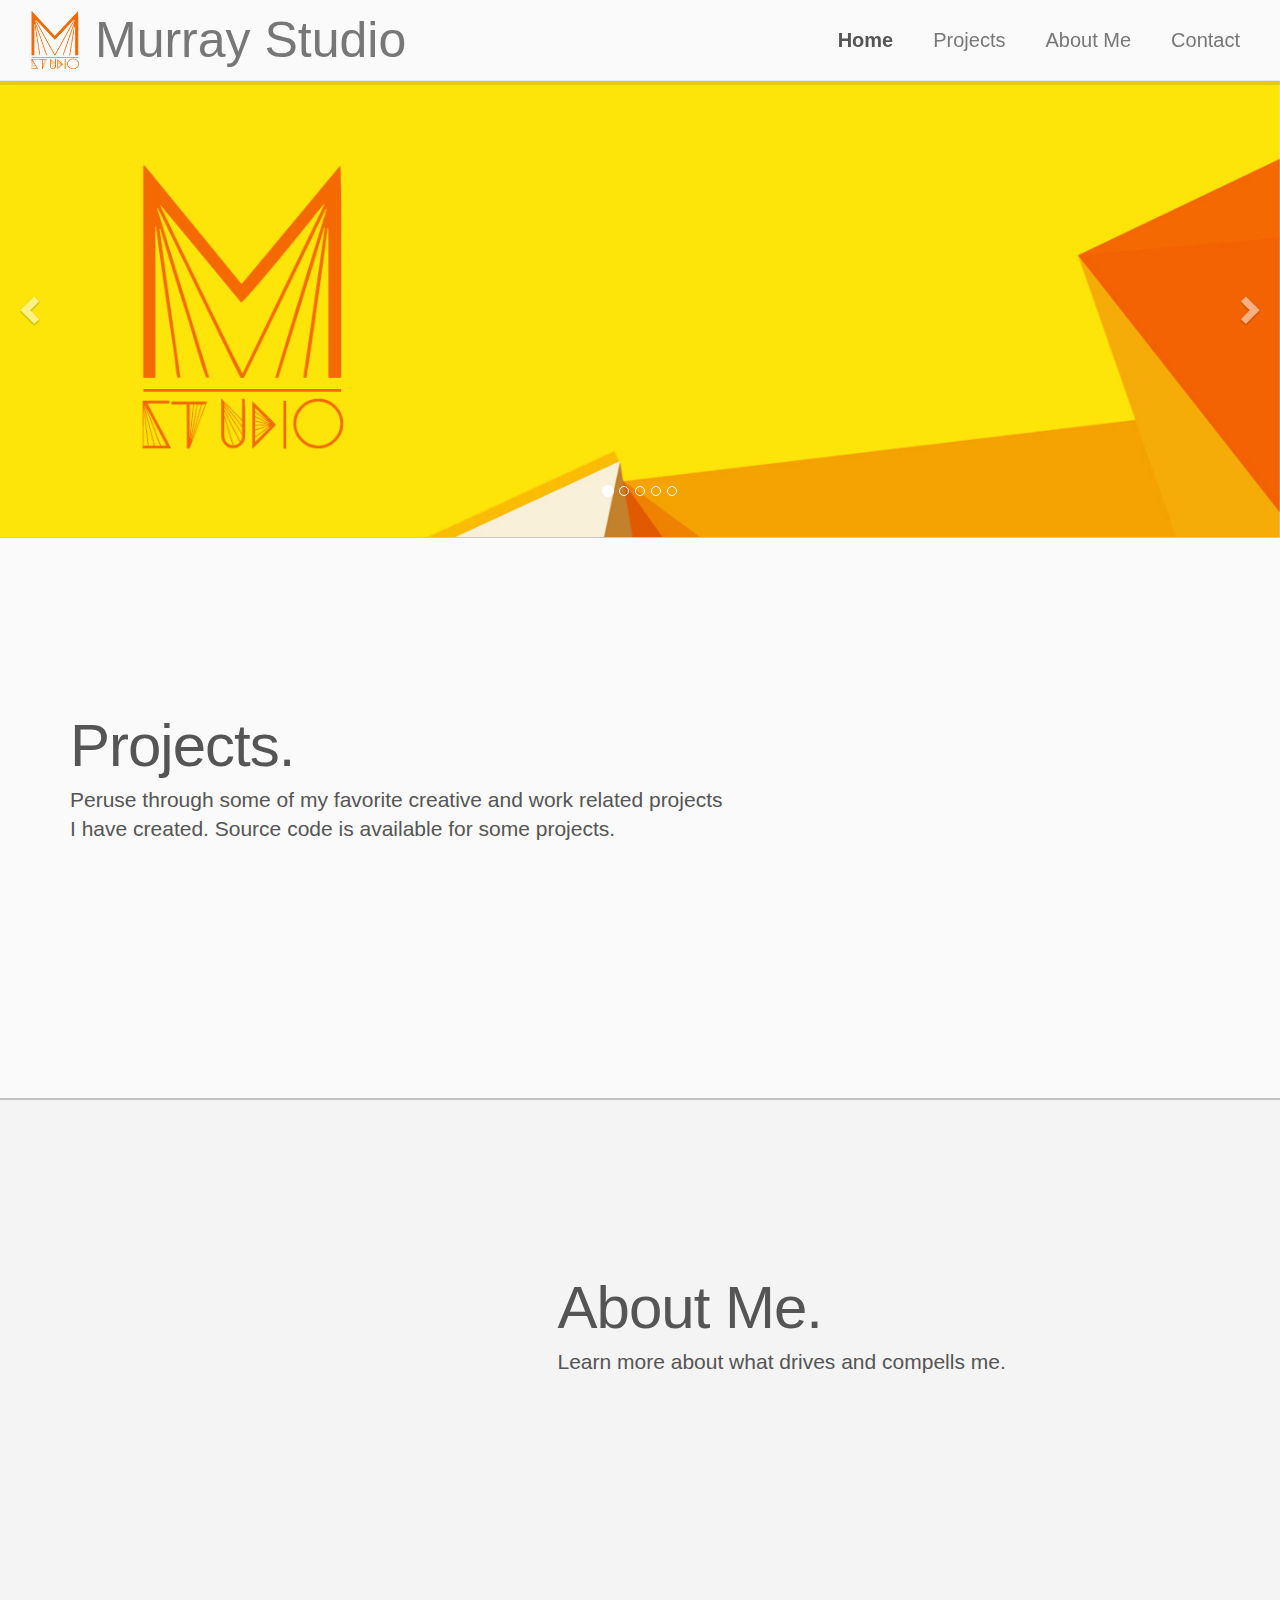
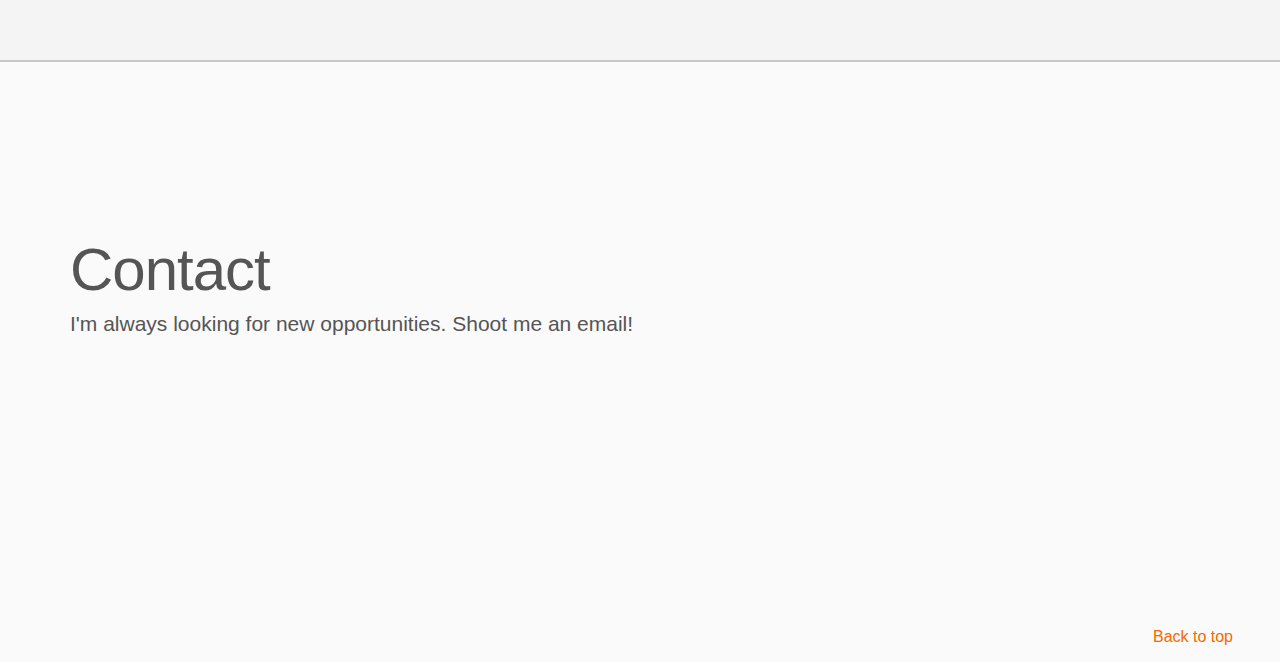
==== index.html @ 458ed81b "Moving exisitng repo to a GitHub pages repo for web hosting." ====
<!DOCTYPE html>
<html lang="en">

<head>
    <meta charset="utf-8">
    <meta http-equiv="X-UA-Compatible" content="IE=edge">
    <meta name="viewport" content="width=device-width, initial-scale=1">
    <title>Murray Studio</title>
    <meta name="description" content="Main Page for Murray Studio">
    <link rel="icon" href="http://i.imgur.com/5ZNOCCD.png">

    <!-- Bootstrap -->
    <link href="css/bootstrap.min.css" rel="stylesheet">
    <link rel="stylesheet" href="css/animations.css">
    <link rel="stylesheet" href="main.css">
</head>

<body>

    <!-- Fixed navbar -->
    <nav class="navbar navbar-default navbar-fixed-top">
        <div id="nav" class="container">
            <div class="navbar-header">
                <button type="button" class="navbar-toggle collapsed" data-toggle="collapse" data-target="#navbar" aria-expanded="false" aria-controls="navbar">
                    <span class="sr-only">Toggle navigation</span>
                    <span class="icon-bar"></span>
                    <span class="icon-bar"></span>
                    <span class="icon-bar"></span>
                </button>
                <div class="header-container">
                    <a class="navbar-brand" href="#">Murray Studio</a>
                    <img class="logo" src="images/logo.png" alt="Logo" height="60" width="60">
                </div>
            </div>
            <!-- responsive nav bar collaspe -->
            <div id="navbar" class="navbar-collapse collapse">
                <ul id="link-container" class="nav navbar-nav navbar-right">
                    <li class="active"><a href="/index.html">Home</a>
                    </li>
                    <li><a href="projects.html">Projects</a>
                    </li>
                    <li><a href="about.html">About Me</a>
                    </li>
                    <li><a href="contact.html">Contact</a>
                    </li>
                </ul>
            </div>
        </div>
    </nav>




    <div id="carousel" class="carousel slide" data-ride="carousel">

        <!-- Indicators -->
        <ol class="carousel-indicators">
            <li data-target="#carousel-example-generic" data-slide-to="0" class="active"></li>
            <li data-target="#carousel-example-generic" data-slide-to="1"></li>
            <li data-target="#carousel-example-generic" data-slide-to="2"></li>
            <li data-target="#carousel-example-generic" data-slide-to="3"></li>
            <li data-target="#carousel-example-generic" data-slide-to="4"></li>
        </ol>

        <!-- Wrapper for slides -->
        <div class="carousel-inner" role="listbox">
            <div class="item active">
                <img class="first slide" src="images/murraystudiobanner.png" alt="First slide">
                <div class="container">
                    <div class="carousel-caption">
                        <h3></h3>
                    </div>
                </div>
            </div>
            <div class="item">
                <img class="second slide" src="images/storystudiobanner.jpg" alt="Second slide">
                <div class="container">
                    <div class="carousel-caption">
                        <h3>Story Studio (Android)</h3>
                    </div>
                </div>
            </div>
            <div class="item">
                <img class="third slide" src="images/androidwearbanner.png" alt="Third slide">
                <div class="container">
                    <div class="carousel-caption">
                        <h3>Android Studio Watch Face</h3>
                    </div>
                </div>
            </div>
            <div class="item">
                <img class="forth slide" src="images/riskbanner.jpg" alt="Forth slide">
                <div class="container">
                    <div class="carousel-caption">
                        <h3>Risk (Android)</h3>
                    </div>
                </div>
            </div>
            <div class="item">
                <img class="fifth slide" src="images/librarybanner.png" alt="Fifth slide">
                <div class="container">
                    <div class="carousel-caption">
                        <h3>UP Library Project</h3>
                    </div>
                </div>
            </div>
        </div>

        <!-- Controls -->
        <a class="left carousel-control" href="#carousel" role="button" data-slide="prev">
            <span class="glyphicon glyphicon-chevron-left"></span>
        </a>
        <a class="right carousel-control" href="#carousel" role="button" data-slide="next">
            <span class="glyphicon glyphicon-chevron-right"></span>
        </a>
    </div>
    <!-- END Carousel -->



    <section id="row-1">

        <!-- START THE FEATURETTES -->

        <!-- Wrap the rest of the page in another container to center all the content. -->
        <div class="container marketing">


            <div class="row featurette">
                <div class="col-md-7">
                    <a id="first-header" class="featurette-heading" href="projects.html">Projects.</a>
                    <p class="lead">Peruse through some of my favorite creative and work related projects I have created. Source code is available for some projects.</p>
                </div>
                <div class="col-md-5">
                    <div id="effect-1" class="effects clearfix">
                        <div id="first" class="image">
                            <div class="tossing">
                                <img class="featurette-image img-responsive center-block" src="images/storystudiologo.png" alt="Generic placeholder image">
                                <div class="overlay">
                                    <a href="https://github.com/shamu11" class="expand">GitHub</a>
                                    <a class="close-overlay hidden">x</a>
                                </div>
                            </div>
                        </div>
                    </div>
                </div>
            </div>
        </div>
    </section>


    <section id="row-2">
        <!-- Wrap the rest of the page in another container to center all the content. -->
        <div class="container marketing">

            <div class="row featurette">
                <div class="col-md-7 col-md-push-5">
                    <a class="featurette-heading" href="about.html">About Me.</a>
                    <p class="lead">Learn more about what drives and compells me.</p>
                </div>
                <div class="col-md-5 col-md-pull-7">
                    <div id="effect-2" class="effects clearfix">
                        <div id="second" class="image">
                            <div class="tossing">
                                <img class="featurette-image img-responsive center-block" src="images/murraystudiologocircle.png" alt="Generic placeholder image">
                                <div class="overlay">
                                    <a href="https://docs.google.com/document/d/1M94j6Iph8JdWUW4YG8Iljy0cGrFSrN8smd1T7LzxVuU/edit?usp=sharing" class="expand">Resume</a>
                                    <a class="close-overlay hidden">x</a>
                                </div>
                            </div>
                        </div>
                    </div>
                </div>
            </div>
        </div>

    </section>

    <section id="row-3">
        <!-- Wrap the rest of the page in another container to center all the content. -->
        <div class="container marketing">

            <div class="row featurette">
                <div class="col-md-7">
                    <a class="featurette-heading" href="contact.html">Contact</a>
                    <p class="lead">I'm always looking for new opportunities. Shoot me an email!</p>
                </div>
                <div class="col-md-5">
                    <div id="effect-3" class="effects clearfix">
                        <div id="third" class="image">
                            <div class="tossing">
                                <img class="featurette-image img-responsive center-block" src="images/contactlogo.png" alt="Generic placeholder image">
                                <div class="overlay">
                                    <a href="contact.html" class="expand">Contact</a>
                                    <a class="close-overlay hidden">x</a>
                                </div>
                            </div>
                        </div>
                    </div>
                </div>
            </div>
        </div>
    </section>

    <!-- /END THE FEATURETTES -->

    <!-- FOOTER -->
    <footer class="footer">
        <div class="container">
            <p class="pull-right"><a href="#">Back to top</a>
            </p>
        </div>
    </footer>

    <script src="https://ajax.googleapis.com/ajax/libs/jquery/1.11.2/jquery.min.js"></script>
    <script src="js/bootstrap.min.js"></script>
    <script src="main.js"></script>
</body>


</html>
---- css/animations.css ----
/*
==============================================
CSS3 ANIMATION CHEAT SHEET
==============================================

Made by Justin Aguilar

www.justinaguilar.com/animations/

Questions, comments, concerns, love letters:
justin@justinaguilar.com
==============================================
*/
/*
==============================================
slideDown
==============================================
*/

.slideDown {
    animation-name: slideDown;
    -webkit-animation-name: slideDown;
    animation-duration: 1s;
    -webkit-animation-duration: 1s;
    animation-timing-function: ease;
    -webkit-animation-timing-function: ease;
    visibility: visible !important;
}

@keyframes slideDown {
    0% {
        transform: translateY(-100%);
    }
    50% {
        transform: translateY(8%);
    }
    65% {
        transform: translateY(-4%);
    }
    80% {
        transform: translateY(4%);
    }
    95% {
        transform: translateY(-2%);
    }
    100% {
        transform: translateY(0%);
    }
}

@-webkit-keyframes slideDown {
    0% {
        -webkit-transform: translateY(-100%);
    }
    50% {
        -webkit-transform: translateY(8%);
    }
    65% {
        -webkit-transform: translateY(-4%);
    }
    80% {
        -webkit-transform: translateY(4%);
    }
    95% {
        -webkit-transform: translateY(-2%);
    }
    100% {
        -webkit-transform: translateY(0%);
    }
}
/* Slide Down Exit Animation
-------------------------------------------------- */

.slideDownEdit {
    animation-name: slideDown;
    -webkit-animation-name: slideDown;
    animation-duration: 1s;
    -webkit-animation-duration: 1s;
    animation-timing-function: ease;
    -webkit-animation-timing-function: ease;
    visibility: hidden !important;
}

@keyframes slideDown {
    0% {
        transform: translateY(-100%);
    }
    50% {
        transform: translateY(8%);
    }
    65% {
        transform: translateY(-4%);
    }
    80% {
        transform: translateY(4%);
    }
    95% {
        transform: translateY(-2%);
    }
    100% {
        transform: translateY(0%);
    }
}

@-webkit-keyframes slideDown {
    0% {
        -webkit-transform: translateY(0%);
    }
    100% {
        -webkit-transform: translateY(500%);
        visibility: hidden;
    }
}
/*
==============================================
slideUp
==============================================
*/

.slideUp {
    animation-name: slideUp;
    -webkit-animation-name: slideUp;
    animation-duration: 1s;
    -webkit-animation-duration: 1s;
    animation-timing-function: ease;
    -webkit-animation-timing-function: ease;
    visibility: visible !important;
}

@keyframes slideUp {
    0% {
        transform: translateY(100%);
    }
    50% {
        transform: translateY(-8%);
    }
    65% {
        transform: translateY(4%);
    }
    80% {
        transform: translateY(-4%);
    }
    95% {
        transform: translateY(2%);
    }
    100% {
        transform: translateY(0%);
    }
}

@-webkit-keyframes slideUp {
    0% {
        -webkit-transform: translateY(100%);
    }
    50% {
        -webkit-transform: translateY(-8%);
    }
    65% {
        -webkit-transform: translateY(4%);
    }
    80% {
        -webkit-transform: translateY(-4%);
    }
    95% {
        -webkit-transform: translateY(2%);
    }
    100% {
        -webkit-transform: translateY(0%);
    }
}
/*
==============================================
slideUp2
==============================================
*/

.slideUp2 {
    animation-name: slideUp2;
    -webkit-animation-name: slideUp2;
    animation-duration: 1s;
    -webkit-animation-duration: 1s;
    animation-timing-function: ease;
    -webkit-animation-timing-function: ease;
    visibility: visible !important;
}

@keyframes slideUp2 {
    0% {
        transform: translateY(100%);
    }
    50% {
        transform: translateY(-8%);
    }
    65% {
        transform: translateY(4%);
    }
    80% {
        transform: translateY(-4%);
    }
    95% {
        transform: translateY(2%);
    }
    100% {
        transform: translateY(0%);
    }
}

@-webkit-keyframes slideUp2 {
    0% {
        -webkit-transform: translateY(100%);
    }
    50% {
        -webkit-transform: translateY(-8%);
    }
    65% {
        -webkit-transform: translateY(4%);
    }
    80% {
        -webkit-transform: translateY(-4%);
    }
    95% {
        -webkit-transform: translateY(2%);
    }
    100% {
        -webkit-transform: translateY(0%);
    }
}
/*
==============================================
slideLeft
==============================================
*/

.slideLeft {
    animation-name: slideLeft;
    -webkit-animation-name: slideLeft;
    animation-duration: 1s;
    -webkit-animation-duration: 1s;
    animation-timing-function: ease-in-out;
    -webkit-animation-timing-function: ease-in-out;
    visibility: visible !important;
}

@keyframes slideLeft {
    0% {
        transform: translateX(150%);
    }
    50% {
        transform: translateX(-8%);
    }
    65% {
        transform: translateX(4%);
    }
    80% {
        transform: translateX(-4%);
    }
    95% {
        transform: translateX(2%);
    }
    100% {
        transform: translateX(0%);
    }
}

@-webkit-keyframes slideLeft {
    0% {
        -webkit-transform: translateX(150%);
    }
    50% {
        -webkit-transform: translateX(-8%);
    }
    65% {
        -webkit-transform: translateX(4%);
    }
    80% {
        -webkit-transform: translateX(-4%);
    }
    95% {
        -webkit-transform: translateX(2%);
    }
    100% {
        -webkit-transform: translateX(0%);
    }
}
/*
==============================================
slideRight
==============================================
*/

.slideRight {
    animation-name: slideRight;
    -webkit-animation-name: slideRight;
    animation-duration: 1s;
    -webkit-animation-duration: 1s;
    animation-timing-function: ease-in-out;
    -webkit-animation-timing-function: ease-in-out;
    visibility: visible !important;
}

@keyframes slideRight {
    0% {
        transform: translateX(-150%);
    }
    50% {
        transform: translateX(8%);
    }
    65% {
        transform: translateX(-4%);
    }
    80% {
        transform: translateX(4%);
    }
    95% {
        transform: translateX(-2%);
    }
    100% {
        transform: translateX(0%);
    }
}

@-webkit-keyframes slideRight {
    0% {
        -webkit-transform: translateX(-150%);
    }
    50% {
        -webkit-transform: translateX(8%);
    }
    65% {
        -webkit-transform: translateX(-4%);
    }
    80% {
        -webkit-transform: translateX(4%);
    }
    95% {
        -webkit-transform: translateX(-2%);
    }
    100% {
        -webkit-transform: translateX(0%);
    }
}
/*
==============================================
slideExpandUp
==============================================
*/

.slideExpandUp {
    animation-name: slideExpandUp;
    -webkit-animation-name: slideExpandUp;
    animation-duration: 1.6s;
    -webkit-animation-duration: 1.6s;
    animation-timing-function: ease-out;
    -webkit-animation-timing-function: ease -out;
    visibility: visible !important;
}

@keyframes slideExpandUp {
    0% {
        transform: translateY(100%) scaleX(0.5);
    }
    30% {
        transform: translateY(-8%) scaleX(0.5);
    }
    40% {
        transform: translateY(2%) scaleX(0.5);
    }
    50% {
        transform: translateY(0%) scaleX(1.1);
    }
    60% {
        transform: translateY(0%) scaleX(0.9);
    }
    70% {
        transform: translateY(0%) scaleX(1.05);
    }
    80% {
        transform: translateY(0%) scaleX(0.95);
    }
    90% {
        transform: translateY(0%) scaleX(1.02);
    }
    100% {
        transform: translateY(0%) scaleX(1);
    }
}

@-webkit-keyframes slideExpandUp {
    0% {
        -webkit-transform: translateY(100%) scaleX(0.5);
    }
    30% {
        -webkit-transform: translateY(-8%) scaleX(0.5);
    }
    40% {
        -webkit-transform: translateY(2%) scaleX(0.5);
    }
    50% {
        -webkit-transform: translateY(0%) scaleX(1.1);
    }
    60% {
        -webkit-transform: translateY(0%) scaleX(0.9);
    }
    70% {
        -webkit-transform: translateY(0%) scaleX(1.05);
    }
    80% {
        -webkit-transform: translateY(0%) scaleX(0.95);
    }
    90% {
        -webkit-transform: translateY(0%) scaleX(1.02);
    }
    100% {
        -webkit-transform: translateY(0%) scaleX(1);
    }
}
/*
==============================================
expandUp
==============================================
*/

.expandUp {
    animation-name: expandUp;
    -webkit-animation-name: expandUp;
    animation-duration: 0.7s;
    -webkit-animation-duration: 0.7s;
    animation-timing-function: ease;
    -webkit-animation-timing-function: ease;
    visibility: visible !important;
}

@keyframes expandUp {
    0% {
        transform: translateY(100%) scale(0.6) scaleY(0.5);
    }
    60% {
        transform: translateY(-7%) scaleY(1.12);
    }
    75% {
        transform: translateY(3%);
    }
    100% {
        transform: translateY(0%) scale(1) scaleY(1);
    }
}

@-webkit-keyframes expandUp {
    0% {
        -webkit-transform: translateY(100%) scale(0.6) scaleY(0.5);
    }
    60% {
        -webkit-transform: translateY(-7%) scaleY(1.12);
    }
    75% {
        -webkit-transform: translateY(3%);
    }
    100% {
        -webkit-transform: translateY(0%) scale(1) scaleY(1);
    }
}
/*
==============================================
fadeIn
==============================================
*/

.fadeIn {
    animation-name: fadeIn;
    -webkit-animation-name: fadeIn;
    animation-duration: 1.5s;
    -webkit-animation-duration: 1.5s;
    animation-timing-function: ease-in-out;
    -webkit-animation-timing-function: ease-in-out;
    visibility: visible !important;
}

@keyframes fadeIn {
    0% {
        transform: scale(0);
        opacity: 0.0;
    }
    60% {
        transform: scale(1.1);
    }
    80% {
        transform: scale(0.9);
        opacity: 1;
    }
    100% {
        transform: scale(1);
        opacity: 1;
    }
}

@-webkit-keyframes fadeIn {
    0% {
        -webkit-transform: scale(0);
        opacity: 0.0;
    }
    60% {
        -webkit-transform: scale(1.1);
    }
    80% {
        -webkit-transform: scale(0.9);
        opacity: 1;
    }
    100% {
        -webkit-transform: scale(1);
        opacity: 1;
    }
}
/*
==============================================
expandOpen
==============================================
*/

.expandOpen {
    animation-name: expandOpen;
    -webkit-animation-name: expandOpen;
    animation-duration: 1.2s;
    -webkit-animation-duration: 1.2s;
    animation-timing-function: ease-out;
    -webkit-animation-timing-function: ease-out;
    visibility: visible !important;
}

@keyframes expandOpen {
    0% {
        transform: scale(1.8);
    }
    50% {
        transform: scale(0.95);
    }
    80% {
        transform: scale(1.05);
    }
    90% {
        transform: scale(0.98);
    }
    100% {
        transform: scale(1);
    }
}

@-webkit-keyframes expandOpen {
    0% {
        -webkit-transform: scale(1.8);
    }
    50% {
        -webkit-transform: scale(0.95);
    }
    80% {
        -webkit-transform: scale(1.05);
    }
    90% {
        -webkit-transform: scale(0.98);
    }
    100% {
        -webkit-transform: scale(1);
    }
}
/*
==============================================
expandOpenEdit
==============================================
*/

.expandOpenEdit {
    animation-name: expandOpenEdit;
    -webkit-animation-name: expandOpenEdit;
    animation-duration: 1.0s;
    -webkit-animation-duration: 1.0s;
    animation-timing-function: ease-out;
    -webkit-animation-timing-function: ease-out;
    visibility: visible !important;
}

@keyframes expandOpenEdit {
    0% {
        transform: scale(1.4);
        opacity: .1;
    }
    100% {
        transform: scale(1);
        opacity: 1;
    }
}

@-webkit-keyframes expandOpenEdit {
    0% {
        -webkit-transform: scale(1.5);
        opacity: .1;
    }
    100% {
        -webkit-transform: scale(1);
        opacity: 1;
    }
}
/*
==============================================
bigEntrance
==============================================
*/

.bigEntrance {
    animation-name: bigEntrance;
    -webkit-animation-name: bigEntrance;
    animation-duration: 1.6s;
    -webkit-animation-duration: 1.6s;
    animation-timing-function: ease-out;
    -webkit-animation-timing-function: ease-out;
    visibility: visible !important;
}

@keyframes bigEntrance {
    0% {
        transform: scale(0.3) rotate(6deg) translateX(-30%) translateY(30%);
        opacity: 0.2;
    }
    30% {
        transform: scale(1.03) rotate(-2deg) translateX(2%) translateY(-2%);
        opacity: 1;
    }
    45% {
        transform: scale(0.98) rotate(1deg) translateX(0%) translateY(0%);
        opacity: 1;
    }
    60% {
        transform: scale(1.01) rotate(-1deg) translateX(0%) translateY(0%);
        opacity: 1;
    }
    75% {
        transform: scale(0.99) rotate(1deg) translateX(0%) translateY(0%);
        opacity: 1;
    }
    90% {
        transform: scale(1.01) rotate(0deg) translateX(0%) translateY(0%);
        opacity: 1;
    }
    100% {
        transform: scale(1) rotate(0deg) translateX(0%) translateY(0%);
        opacity: 1;
    }
}

@-webkit-keyframes bigEntrance {
    0% {
        -webkit-transform: scale(0.3) rotate(6deg) translateX(-30%) translateY(30%);
        opacity: 0.2;
    }
    30% {
        -webkit-transform: scale(1.03) rotate(-2deg) translateX(2%) translateY(-2%);
        opacity: 1;
    }
    45% {
        -webkit-transform: scale(0.98) rotate(1deg) translateX(0%) translateY(0%);
        opacity: 1;
    }
    60% {
        -webkit-transform: scale(1.01) rotate(-1deg) translateX(0%) translateY(0%);
        opacity: 1;
    }
    75% {
        -webkit-transform: scale(0.99) rotate(1deg) translateX(0%) translateY(0%);
        opacity: 1;
    }
    90% {
        -webkit-transform: scale(1.01) rotate(0deg) translateX(0%) translateY(0%);
        opacity: 1;
    }
    100% {
        -webkit-transform: scale(1) rotate(0deg) translateX(0%) translateY(0%);
        opacity: 1;
    }
}
/*
==============================================
hatch
==============================================
*/

.hatch {
    animation-name: hatch;
    -webkit-animation-name: hatch;
    animation-duration: 2s;
    -webkit-animation-duration: 2s;
    animation-timing-function: ease-in-out;
    -webkit-animation-timing-function: ease-in-out;
    transform-origin: 50% 100%;
    -ms-transform-origin: 50% 100%;
    -webkit-transform-origin: 50% 100%;
    visibility: visible !important;
}

@keyframes hatch {
    0% {
        transform: rotate(0deg) scaleY(0.6);
    }
    20% {
        transform: rotate(-2deg) scaleY(1.05);
    }
    35% {
        transform: rotate(2deg) scaleY(1);
    }
    50% {
        transform: rotate(-2deg);
    }
    65% {
        transform: rotate(1deg);
    }
    80% {
        transform: rotate(-1deg);
    }
    100% {
        transform: rotate(0deg);
    }
}

@-webkit-keyframes hatch {
    0% {
        -webkit-transform: rotate(0deg) scaleY(0.6);
    }
    20% {
        -webkit-transform: rotate(-2deg) scaleY(1.05);
    }
    35% {
        -webkit-transform: rotate(2deg) scaleY(1);
    }
    50% {
        -webkit-transform: rotate(-2deg);
    }
    65% {
        -webkit-transform: rotate(1deg);
    }
    80% {
        -webkit-transform: rotate(-1deg);
    }
    100% {
        -webkit-transform: rotate(0deg);
    }
}
/*
==============================================
bounce
==============================================
*/

.bounce {
    animation-name: bounce;
    -webkit-animation-name: bounce;
    animation-duration: 1.6s;
    -webkit-animation-duration: 1.6s;
    animation-timing-function: ease;
    -webkit-animation-timing-function: ease;
    transform-origin: 50% 100%;
    -ms-transform-origin: 50% 100%;
    -webkit-transform-origin: 50% 100%;
}

@keyframes bounce {
    0% {
        transform: translateY(0%) scaleY(0.6);
    }
    60% {
        transform: translateY(-100%) scaleY(1.1);
    }
    70% {
        transform: translateY(0%) scaleY(0.95) scaleX(1.05);
    }
    80% {
        transform: translateY(0%) scaleY(1.05) scaleX(1);
    }
    90% {
        transform: translateY(0%) scaleY(0.95) scaleX(1);
    }
    100% {
        transform: translateY(0%) scaleY(1) scaleX(1);
    }
}

@-webkit-keyframes bounce {
    0% {
        -webkit-transform: translateY(0%) scaleY(0.6);
    }
    60% {
        -webkit-transform: translateY(-100%) scaleY(1.1);
    }
    70% {
        -webkit-transform: translateY(0%) scaleY(0.95) scaleX(1.05);
    }
    80% {
        -webkit-transform: translateY(0%) scaleY(1.05) scaleX(1);
    }
    90% {
        -webkit-transform: translateY(0%) scaleY(0.95) scaleX(1);
    }
    100% {
        -webkit-transform: translateY(0%) scaleY(1) scaleX(1);
    }
}
/*
==============================================
pulse
==============================================
*/

.pulse {
    animation-name: pulse;
    -webkit-animation-name: pulse;
    animation-duration: 1.5s;
    -webkit-animation-duration: 1.5s;
    animation-iteration-count: infinite;
    -webkit-animation-iteration-count: infinite;
}

@keyframes pulse {
    0% {
        transform: scale(0.9);
        opacity: 0.7;
    }
    50% {
        transform: scale(1);
        opacity: 1;
    }
    100% {
        transform: scale(0.9);
        opacity: 0.7;
    }
}

@-webkit-keyframes pulse {
    0% {
        -webkit-transform: scale(0.95);
        opacity: 0.7;
    }
    50% {
        -webkit-transform: scale(1);
        opacity: 1;
    }
    100% {
        -webkit-transform: scale(0.95);
        opacity: 0.7;
    }
}
/*
==============================================
floating
==============================================
*/

.floating {
    animation-name: floating;
    -webkit-animation-name: floating;
    animation-duration: 1.5s;
    -webkit-animation-duration: 1.5s;
    animation-iteration-count: infinite;
    -webkit-animation-iteration-count: infinite;
}

@keyframes floating {
    0% {
        transform: translateY(0%);
    }
    50% {
        transform: translateY(8%);
    }
    100% {
        transform: translateY(0%);
    }
}

@-webkit-keyframes floating {
    0% {
        -webkit-transform: translateY(0%);
    }
    50% {
        -webkit-transform: translateY(8%);
    }
    100% {
        -webkit-transform: translateY(0%);
    }
}
/*
==============================================
tossing
==============================================
*/

.tossing {
    animation-name: tossing;
    -webkit-animation-name: tossing;
    animation-duration: 2.5s;
    -webkit-animation-duration: 2.5s;
    animation-iteration-count: infinite;
    -webkit-animation-iteration-count: infinite;
}

@keyframes tossing {
    0% {
        transform: rotate(-2deg);
    }
    50% {
        transform: rotate(2deg);
    }
    100% {
        transform: rotate(-2deg);
    }
}

@-webkit-keyframes tossing {
    0% {
        -webkit-transform: rotate(-2deg);
    }
    50% {
        -webkit-transform: rotate(2deg);
    }
    100% {
        -webkit-transform: rotate(-2deg);
    }
}
/*
==============================================
pullUp
==============================================
*/

.pullUp {
    animation-name: pullUp;
    -webkit-animation-name: pullUp;
    animation-duration: 1.1s;
    -webkit-animation-duration: 1.1s;
    animation-timing-function: ease-out;
    -webkit-animation-timing-function: ease-out;
    transform-origin: 50% 100%;
    -ms-transform-origin: 50% 100%;
    -webkit-transform-origin: 50% 100%;
}

@keyframes pullUp {
    0% {
        transform: scaleY(0.1);
    }
    40% {
        transform: scaleY(1.02);
    }
    60% {
        transform: scaleY(0.98);
    }
    80% {
        transform: scaleY(1.01);
    }
    100% {
        transform: scaleY(0.98);
    }
    80% {
        transform: scaleY(1.01);
    }
    100% {
        transform: scaleY(1);
    }
}

@-webkit-keyframes pullUp {
    0% {
        -webkit-transform: scaleY(0.1);
    }
    40% {
        -webkit-transform: scaleY(1.02);
    }
    60% {
        -webkit-transform: scaleY(0.98);
    }
    80% {
        -webkit-transform: scaleY(1.01);
    }
    100% {
        -webkit-transform: scaleY(0.98);
    }
    80% {
        -webkit-transform: scaleY(1.01);
    }
    100% {
        -webkit-transform: scaleY(1);
    }
}
/*
==============================================
pullDown
==============================================
*/

.pullDown {
    animation-name: pullDown;
    -webkit-animation-name: pullDown;
    animation-duration: 1.1s;
    -webkit-animation-duration: 1.1s;
    animation-timing-function: ease-out;
    -webkit-animation-timing-function: ease-out;
    transform-origin: 50% 0%;
    -ms-transform-origin: 50% 0%;
    -webkit-transform-origin: 50% 0%;
}

@keyframes pullDown {
    0% {
        transform: scaleY(0.1);
    }
    40% {
        transform: scaleY(1.02);
    }
    60% {
        transform: scaleY(0.98);
    }
    80% {
        transform: scaleY(1.01);
    }
    100% {
        transform: scaleY(0.98);
    }
    80% {
        transform: scaleY(1.01);
    }
    100% {
        transform: scaleY(1);
    }
}

@-webkit-keyframes pullDown {
    0% {
        -webkit-transform: scaleY(0.1);
    }
    40% {
        -webkit-transform: scaleY(1.02);
    }
    60% {
        -webkit-transform: scaleY(0.98);
    }
    80% {
        -webkit-transform: scaleY(1.01);
    }
    100% {
        -webkit-transform: scaleY(0.98);
    }
    80% {
        -webkit-transform: scaleY(1.01);
    }
    100% {
        -webkit-transform: scaleY(1);
    }
}
/*
==============================================
stretchLeft
==============================================
*/

.stretchLeft {
    animation-name: stretchLeft;
    -webkit-animation-name: stretchLeft;
    animation-duration: 1.5s;
    -webkit-animation-duration: 1.5s;
    animation-timing-function: ease-out;
    -webkit-animation-timing-function: ease-out;
    transform-origin: 100% 0%;
    -ms-transform-origin: 100% 0%;
    -webkit-transform-origin: 100% 0%;
}

@keyframes stretchLeft {
    0% {
        transform: scaleX(0.3);
    }
    40% {
        transform: scaleX(1.02);
    }
    60% {
        transform: scaleX(0.98);
    }
    80% {
        transform: scaleX(1.01);
    }
    100% {
        transform: scaleX(0.98);
    }
    80% {
        transform: scaleX(1.01);
    }
    100% {
        transform: scaleX(1);
    }
}

@-webkit-keyframes stretchLeft {
    0% {
        -webkit-transform: scaleX(0.3);
    }
    40% {
        -webkit-transform: scaleX(1.02);
    }
    60% {
        -webkit-transform: scaleX(0.98);
    }
    80% {
        -webkit-transform: scaleX(1.01);
    }
    100% {
        -webkit-transform: scaleX(0.98);
    }
    80% {
        -webkit-transform: scaleX(1.01);
    }
    100% {
        -webkit-transform: scaleX(1);
    }
}
/*
==============================================
stretchRight
==============================================
*/

.stretchRight {
    animation-name: stretchRight;
    -webkit-animation-name: stretchRight;
    animation-duration: 1.5s;
    -webkit-animation-duration: 1.5s;
    animation-timing-function: ease-out;
    -webkit-animation-timing-function: ease-out;
    transform-origin: 0% 0%;
    -ms-transform-origin: 0% 0%;
    -webkit-transform-origin: 0% 0%;
}

@keyframes stretchRight {
    0% {
        transform: scaleX(0.3);
    }
    40% {
        transform: scaleX(1.02);
    }
    60% {
        transform: scaleX(0.98);
    }
    80% {
        transform: scaleX(1.01);
    }
    100% {
        transform: scaleX(0.98);
    }
    80% {
        transform: scaleX(1.01);
    }
    100% {
        transform: scaleX(1);
    }
}

@-webkit-keyframes stretchRight {
    0% {
        -webkit-transform: scaleX(0.3);
    }
    40% {
        -webkit-transform: scaleX(1.02);
    }
    60% {
        -webkit-transform: scaleX(0.98);
    }
    80% {
        -webkit-transform: scaleX(1.01);
    }
    100% {
        -webkit-transform: scaleX(0.98);
    }
    80% {
        -webkit-transform: scaleX(1.01);
    }
    100% {
        -webkit-transform: scaleX(1);
    }
}
---- main.css ----
body {
    background-color: #F4F4F4;
    font-family: 'Source Sans Pro', sans-serif;
    line-height: 30px;
    color: #555555;
    font-weight: 200;
    height: 100%;
}

.navbar {
    box-shadow: 0px 4px rgba(0, 0, 0, 0.1);
    background-color: #FAFAFA;
}

#nav.container {
    width: 100%;
}

#navbar a {
    font-size: 20px;
    margin-left: 10px;
    font-family: 'NovecentowideLightBold', 'Source Sans Pro', sans-serif;
}

#link-container {
    margin-right: 10px;
    margin-bottom: 10px;
    margin-top: 15px;
}

.navbar-brand {
    font-size: 50px;
    margin-bottom: 10px;
    margin-top: 15px;
    margin-right: 10px;
    font-family: 'NovecentowideLightBold', 'Source Sans Pro', sans-serif;
    float: right;
}

.logo {
    float: right;
    margin-bottom: 10px;
    margin-top: 10px;
    margin-left: 10px;
    margin-right: 10px;
}

.header-container {
    float: left;
}

button.navbar-toggle.collapsed {
    margin-bottom: 10px;
    margin-top: 25px;
}

button.navbar-toggle {
    margin-bottom: 10px;
    margin-top: 25px;
}

#navbar li.active a {
    background-color: transparent;
    font-weight: 600;
}

.navbar-default .navbar-brand:hover {
    color: #f46902 !important;
    -webkit-transition: color 0.2s ease;
    -moz-transition: color 0.2s ease;
    -ms-transition: color 0.2s ease;
    -o-transition: color 0.2s ease;
    transition: color 0.2s ease;
}

#navbar a:hover {
    color: #f46902 !important;
    -webkit-transition: color 0.2s ease;
    -moz-transition: color 0.2s ease;
    -ms-transition: color 0.2s ease;
    -o-transition: color 0.2s ease;
    transition: color 0.2s ease;
}


/* Footer
-------------------------------------------------- */

.footer {
    background-color: #FAFAFA;
    bottom: 0;
    width: 100%;
    /* Set the fixed height of the footer here */
    height: auto;
}

.footer .container {
    width: 95%;
    height: auto;
}

.footer a {
    color: #f46902;
    font-size: 16px;
}

.footer .pull-right {
    color: #f46902;
    font-size: 16px;
    right: 5%;
}


/* CUSTOMIZE THE CAROUSEL
-------------------------------------------------- */


/* Carousel base class */

.carousel {
    margin-top: 80px;
    visibility: hidden;
}


/* Since positioning the image, we need to help out the caption */

.carousel-caption {
    z-index: 10;
}


/* Declare heights because of positioning of img element */

.carousel .item {}

.carousel-inner > .item > img {
    min-width: 100%;
}

.carousel-caption p {
    margin-bottom: 20px;
    font-size: 21px;
    line-height: 1.4;
}

.carousel-control {
    width: 5%;
}

.carousel-control.left {
    background-image: linear-gradient(to right, rgba(0, 0, 0, 0) 0, rgba(0, 0, 0, 0) 100%);
}

.carousel-control.right {
    background-image: linear-gradient(to right, rgba(0, 0, 0, 0) 0, rgba(0, 0, 0, 0) 100%);
}


/* hide carousel when screen gets too small */

@media (max-width: 1000px) {
    .carousel {
        display: none;
    }
}


/* Featurettes
------------------------- */

#row-1 {
    background-color: #FAFAFA;
    padding-bottom: 4%;
    padding-top: 4%;
    border-top: 1px solid rgba(0, 0, 0, .2);
}

#row-2 {
    background-color: #F4F4F4;
    padding-bottom: 4%;
    padding-top: 4%;
    border-top: 2px solid rgba(0, 0, 0, .2);
}

#row-3 {
    background-color: #FAFAFA;
    padding-bottom: 4%;
    padding-top: 4%;
    border-top: 2px solid rgba(0, 0, 0, .2);
}

.effects .image {
    position: relative;
    width: 100%;
    overflow: hidden;
    visibility: hidden;
}

.effects {
    max-width: 500px;
    width: 100%;
    margin: auto;
}

.effects .image img {
    margin: 0;
    padding: 0;
    max-width: 100%;
    height: auto;
    width: auto;
}


/* ============================================================
  EFFECT 5 - ICON BORDER ANIMATE
============================================================ */

.overlay {
    top: 0;
    bottom: 0;
    left: 0;
    right: 0;
    opacity: 0;
}

.overlay a.expand {
    top: 0;
    bottom: 0;
    left: 0;
    right: 0;
    margin: auto;
    width: 100%;
    height: 100%;
    -webkit-border-radius: 500px;
    -moz-border-radius: 500px;
    -ms-border-radius: 500px;
    -o-border-radius: 500px;
    border-radius: 500px;
    -webkit-transition: all 0.5s;
    -moz-transition: all 0.5s;
    -o-transition: all 0.5s;
    transition: all 0.5s;
}

#effect-1 .overlay a.expand {
    top: 0;
    bottom: 0;
    left: 0;
    right: 0;
    margin: auto;
    width: 100%;
    height: 100%;
    -webkit-border-radius: 500px;
    -moz-border-radius: 500px;
    -ms-border-radius: 500px;
    -o-border-radius: 500px;
    border-radius: 500px;
    -webkit-transition: all 0.5s;
    -moz-transition: all 0.5s;
    -o-transition: all 0.5s;
    transition: all 0.5s;
}

#effect-2 .overlay a.expand {
    top: 0;
    bottom: 0;
    left: 0;
    right: 0;
    margin: auto;
    width: 100%;
    height: 100%;
    -webkit-border-radius: 500px;
    -moz-border-radius: 500px;
    -ms-border-radius: 500px;
    -o-border-radius: 500px;
    border-radius: 500px;
    -webkit-transition: all 0.5s;
    -moz-transition: all 0.5s;
    -o-transition: all 0.5s;
    transition: all 0.5s;
}

#effect-3 .overlay a.expand {
    top: 0;
    bottom: 0;
    left: 0;
    right: 0;
    margin: auto;
    width: 100%;
    height: 100%;
    -webkit-border-radius: 500px;
    -moz-border-radius: 500px;
    -ms-border-radius: 500px;
    -o-border-radius: 500px;
    border-radius: 500px;
    -webkit-transition: all 0.5s;
    -moz-transition: all 0.5s;
    -o-transition: all 0.5s;
    transition: all 0.5s;
}

.image:hover .overlay {
    opacity: 1;
}

#effect-1 .image:hover .overlay a.expand {
    width: 120px;
    height: 120px;
    -webkit-border-radius: 120px;
    -moz-border-radius: 120px;
    -ms-border-radius: 120px;
    -o-border-radius: 120px;
    border-radius: 120px;
}

#effect-2 .image:hover .overlay a.expand {
    width: 135px;
    height: 135px;
    -webkit-border-radius: 135px;
    -moz-border-radius: 135px;
    -ms-border-radius: 135px;
    -o-border-radius: 135px;
    border-radius: 135px;
}

#effect-3 .image:hover .overlay a.expand {
    width: 120px;
    height: 120px;
    -webkit-border-radius: 120px;
    -moz-border-radius: 120px;
    -ms-border-radius: 120px;
    -o-border-radius: 120px;
    border-radius: 120px;
}

.overlay {
    display: block;
    position: absolute;
    z-index: 20;
    background: rgba(0, 0, 0, 0.6);
    overflow: hidden;
    transition: all 0.5s;
}

#effect-1 .overlay {
    border-radius: 500px;
}

#effect-2 .overlay {
    border-radius: 500px;
}

#effect-3 .overlay {
    border-radius: 500px;
}

#effect-1 a.expand {
    display: block;
    position: absolute;
    z-index: 100;
    width: 90px;
    height: 90px;
    margin-top: 50px;
    border: solid 5px #fff;
    text-align: center;
    vertical-align: middle;
    color: #fff;
    line-height: 100px;
    font-weight: 500;
    font-size: 30px;
}

#effect-2 a.expand {
    display: block;
    position: absolute;
    z-index: 100;
    width: 90px;
    height: 90px;
    margin-top: 50px;
    border: solid 5px #fff;
    text-align: center;
    vertical-align: middle;
    color: #fff;
    line-height: 120px;
    font-weight: 500;
    font-size: 30px;
}

#effect-3 a.expand {
    display: block;
    position: absolute;
    z-index: 100;
    width: 90px;
    height: 90px;
    margin-top: 50px;
    border: solid 5px #fff;
    text-align: center;
    vertical-align: middle;
    color: #fff;
    line-height: 100px;
    font-weight: 500;
    font-size: 30px;
}

a.close-overlay {
    display: block;
    position: absolute;
    top: 0;
    right: 0;
    z-index: 100;
    width: 45px;
    height: 45px;
    font-size: 20px;
    font-weight: 700;
    color: #fff;
    line-height: 45px;
    text-align: center;
    background-color: #000;
    cursor: pointer;
    border-radius: 500px;
}

a.close-overlay.hidden {
    display: none;
}


/* ============================================================
  featurette
============================================================ */

.featurette-divider {
    border: 1px solid #555555;
    opacity: .2;
    visibility: hidden;
    /* Space out the Bootstrap <hr> more */
}


/* Thin out the marketing headings */

.featurette-heading {
    font-weight: 300;
    line-height: 1.3;
    letter-spacing: -1px;
    margin-top: 18%;
    font-size: 60px;
    display: inline-block;
    color: #555555;
}

.featurette-heading:hover {
    font-weight: 350;
    text-decoration: none;
    color: #f46902
}


/* Project Box 
------------------------- */

#project-box {
    text-align: center;
    cursor: pointer;
    border: 3px solid #636366;
    cursor: pointer;
    width: 75%;
    margin: auto;
    visibility: hidden;
}

#project-divider.featurette-divider {
    margin: 10px 0;
}

#project-box a {
    font-size: 30px;
    margin-left: 300px;
    margin-right: 100px;
    color: darkred;
    display: block;
    margin: auto;
}

#project-box p {
    font-size: 20px;
    color: dimgrey;
}

.project-list {
    cursor: pointer;
    color: darkred;
}

.slider {
    overflow-y: scroll;
    max-height: 500px;
    /* approximate max height */
    transition-property: all;
    transition-duration: .5s;
    transition-timing-function: cubic-bezier(0, 1, 0.5, 1);
}

.slider.closed {
    max-height: 0;
}


/* Responsive CSS
-------------------------------------------------- */

@media (max-width: 480px) {
    .navbar-brand {
        visibility: hidden;
        display: none;
    }
}

@media (max-width: 990px) {
    .featurette-heading {
        width: 100%;
        text-align: center;
        margin-top: 0px;
    }
    .carousel {
        visibility: block;
    }
    #row-1 {
        margin-top: 80px;
    }
    .lead {
        width: 100%;
        text-align: center;
    }
}
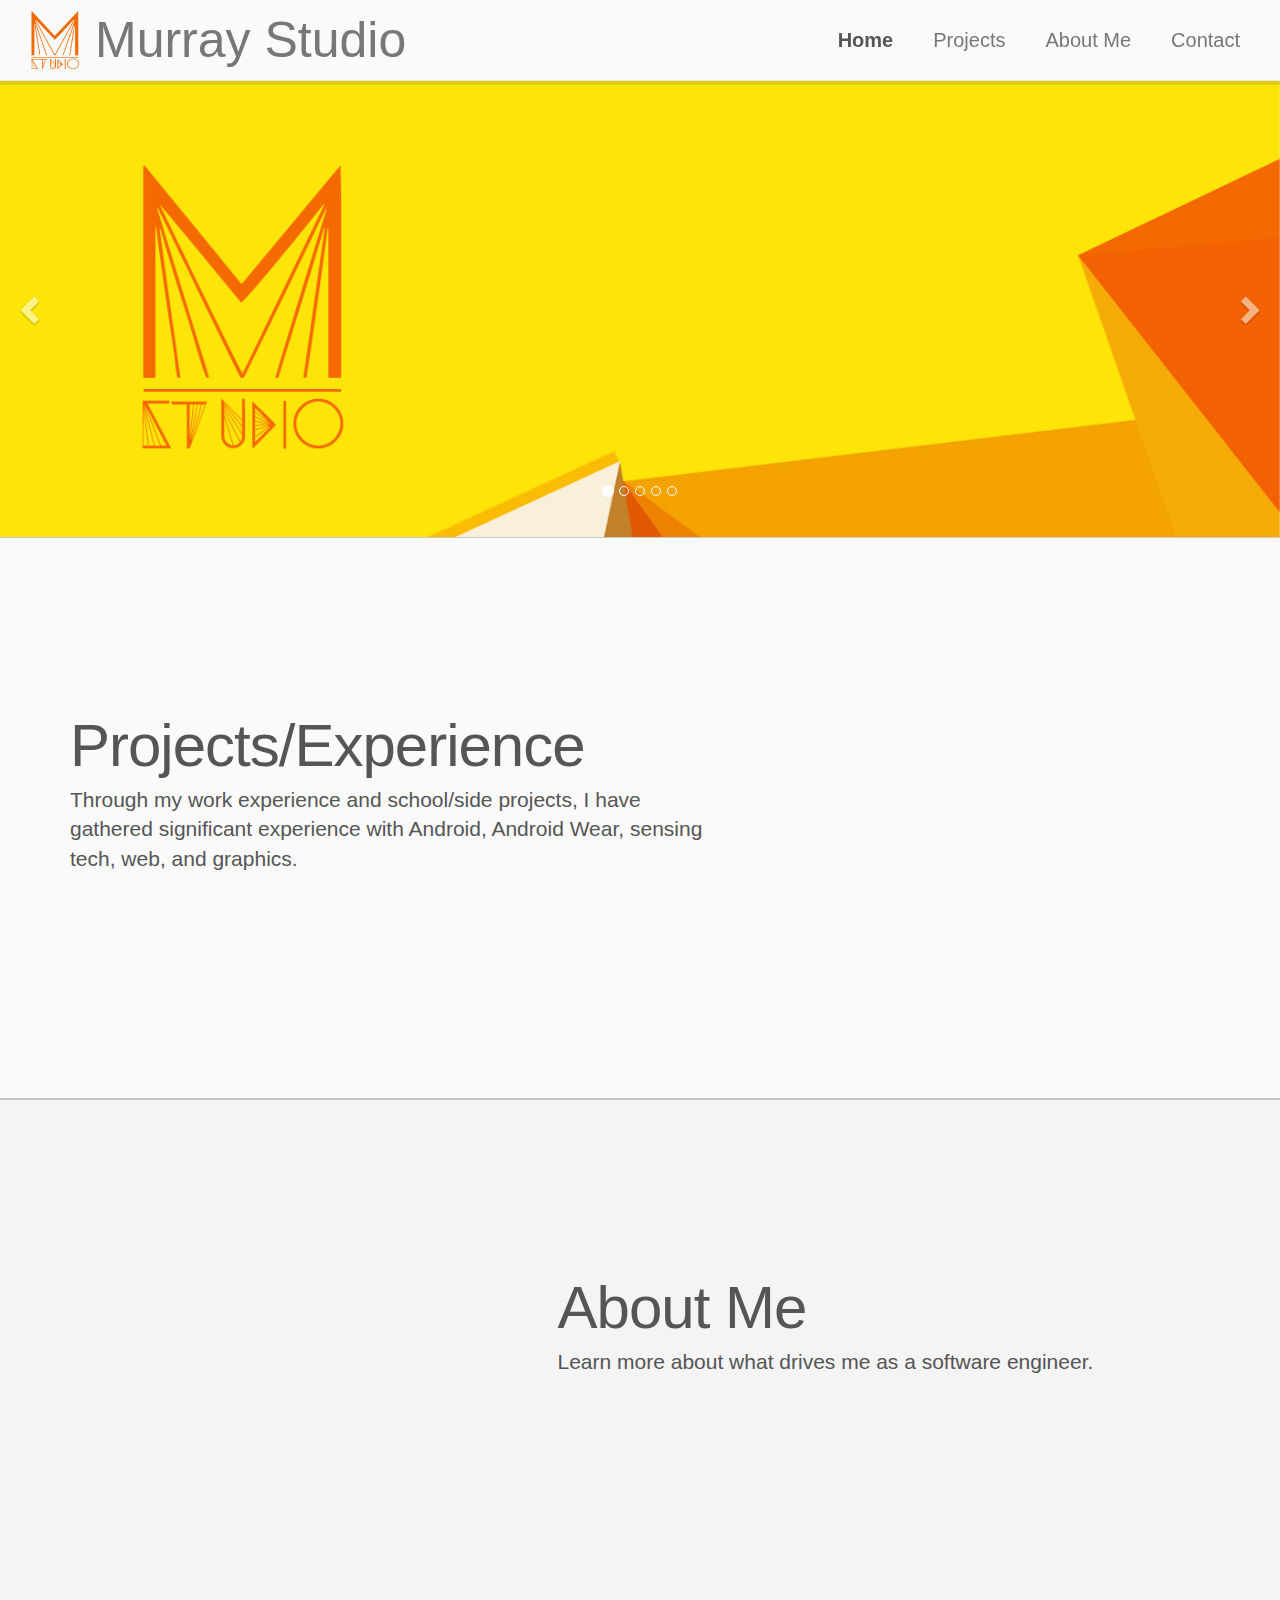
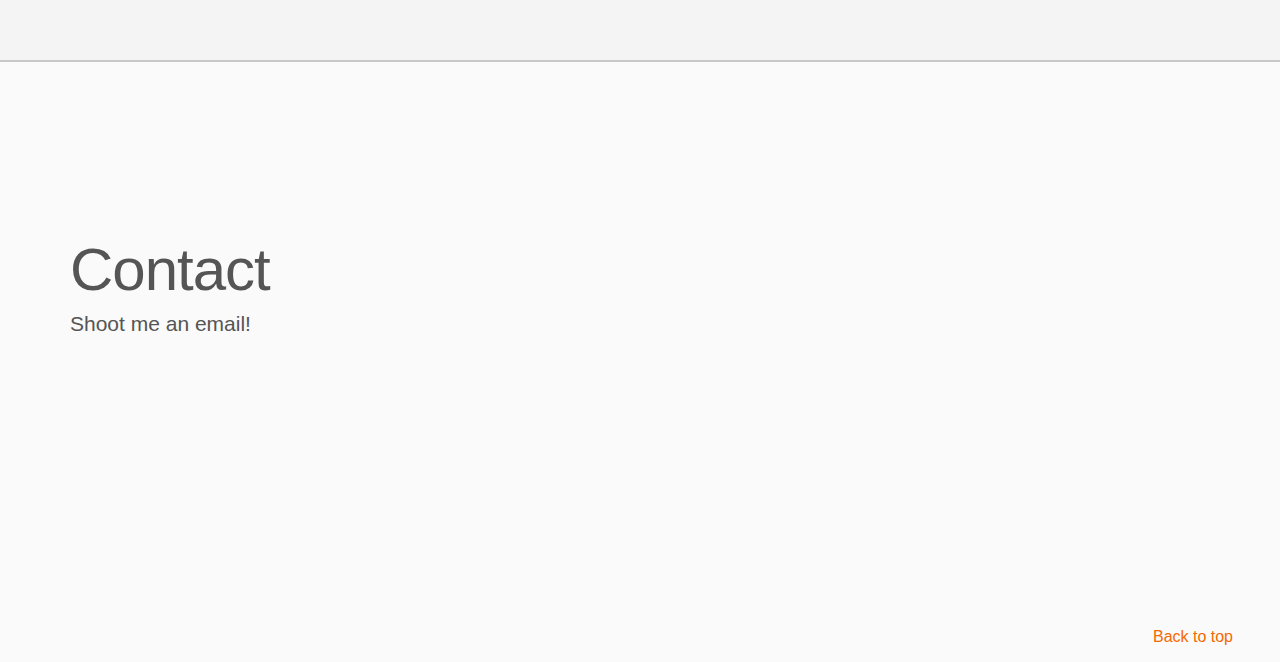
==== commit 1a284c83: "Updated some text and URLs" ====
--- a/index.html
+++ b/index.html
@@ -128,8 +128,8 @@
 
             <div class="row featurette">
                 <div class="col-md-7">
-                    <a id="first-header" class="featurette-heading" href="projects.html">Projects.</a>
-                    <p class="lead">Peruse through some of my favorite creative and work related projects I have created. Source code is available for some projects.</p>
+                    <a id="first-header" class="featurette-heading" href="projects.html">Projects/Experience</a>
+                    <p class="lead">Through my work experience and school/side projects, I have gathered significant experience with Android, Android Wear, sensing tech, web, and graphics.</p>
                 </div>
                 <div class="col-md-5">
                     <div id="effect-1" class="effects clearfix">
@@ -137,7 +137,7 @@
                             <div class="tossing">
                                 <img class="featurette-image img-responsive center-block" src="images/storystudiologo.png" alt="Generic placeholder image">
                                 <div class="overlay">
-                                    <a href="https://github.com/shamu11" class="expand">GitHub</a>
+                                    <a href="https://github.com/MurrayStudio" class="expand">GitHub</a>
                                     <a class="close-overlay hidden">x</a>
                                 </div>
                             </div>
@@ -155,8 +155,8 @@
 
             <div class="row featurette">
                 <div class="col-md-7 col-md-push-5">
-                    <a class="featurette-heading" href="about.html">About Me.</a>
-                    <p class="lead">Learn more about what drives and compells me.</p>
+                    <a class="featurette-heading" href="about.html">About Me</a>
+                    <p class="lead">Learn more about what drives me as a software engineer.</p>
                 </div>
                 <div class="col-md-5 col-md-pull-7">
                     <div id="effect-2" class="effects clearfix">
@@ -183,7 +183,7 @@
             <div class="row featurette">
                 <div class="col-md-7">
                     <a class="featurette-heading" href="contact.html">Contact</a>
-                    <p class="lead">I'm always looking for new opportunities. Shoot me an email!</p>
+                    <p class="lead">Shoot me an email!</p>
                 </div>
                 <div class="col-md-5">
                     <div id="effect-3" class="effects clearfix">
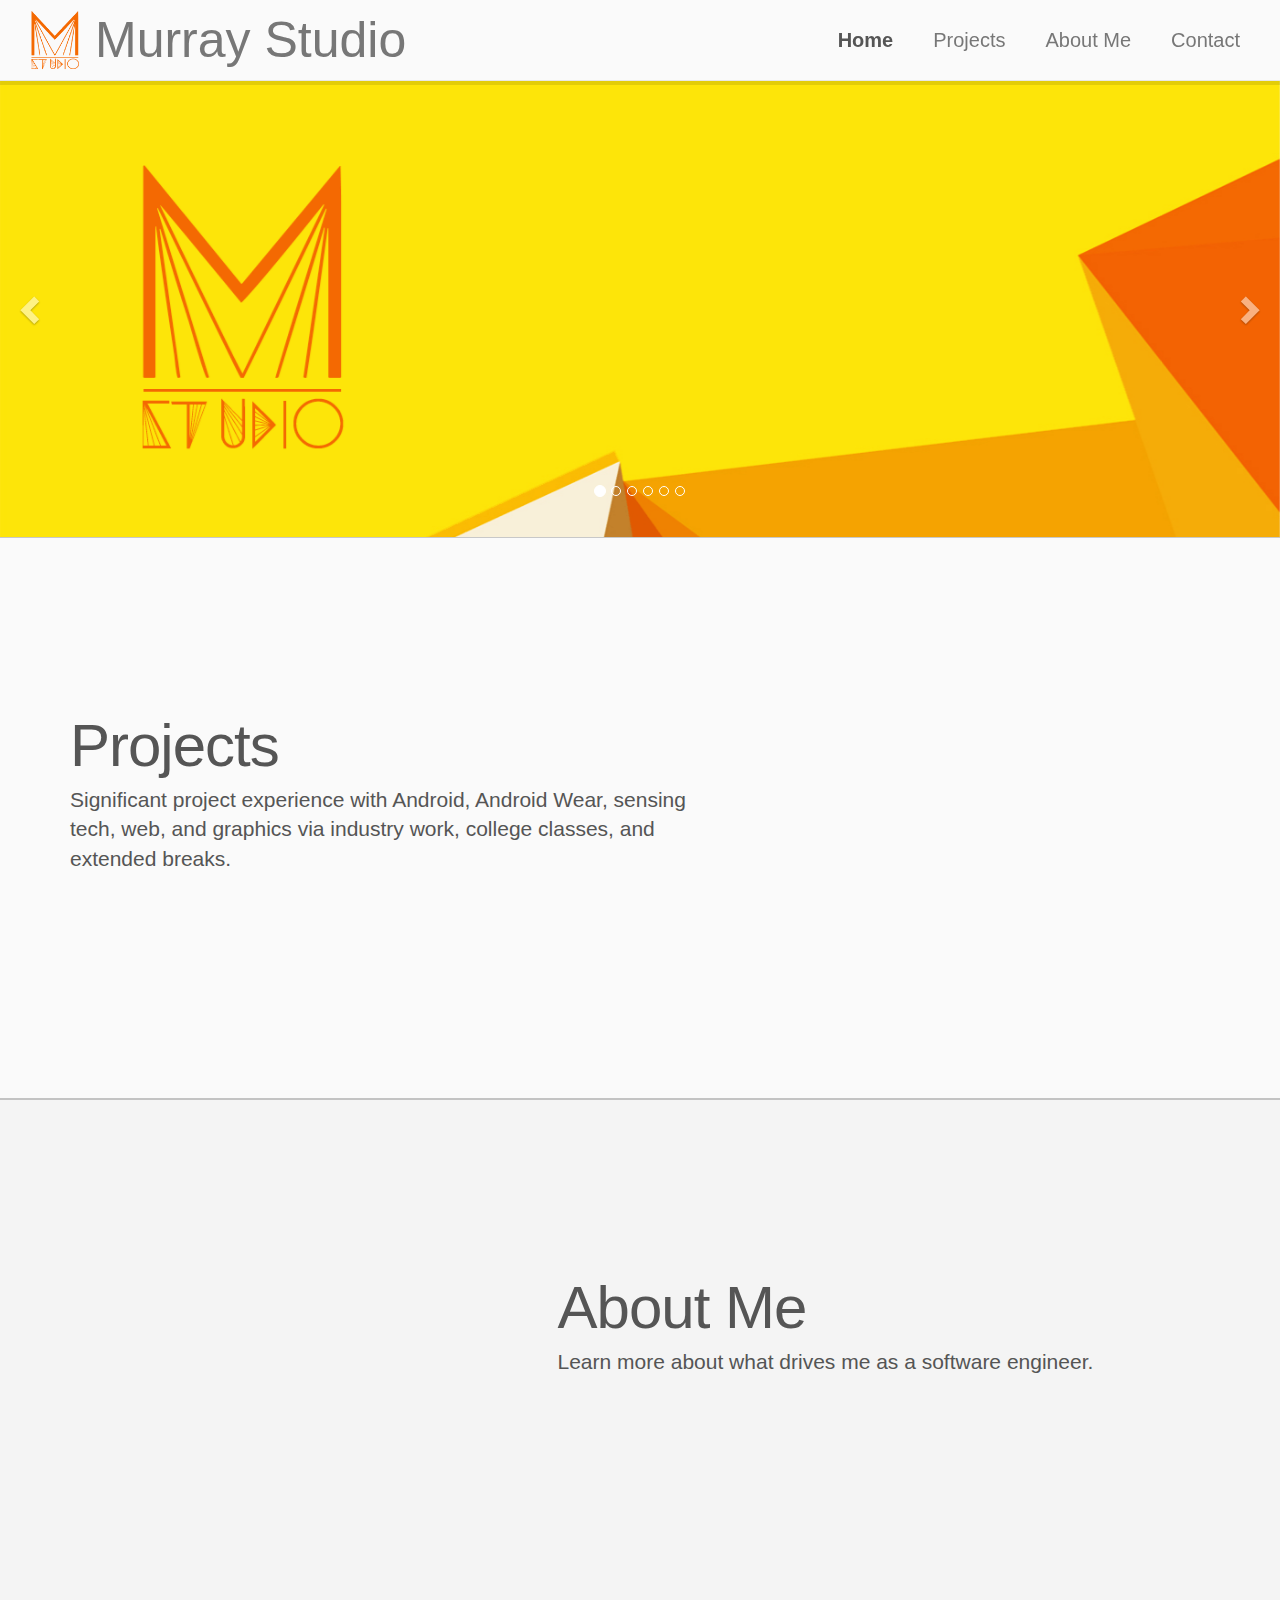
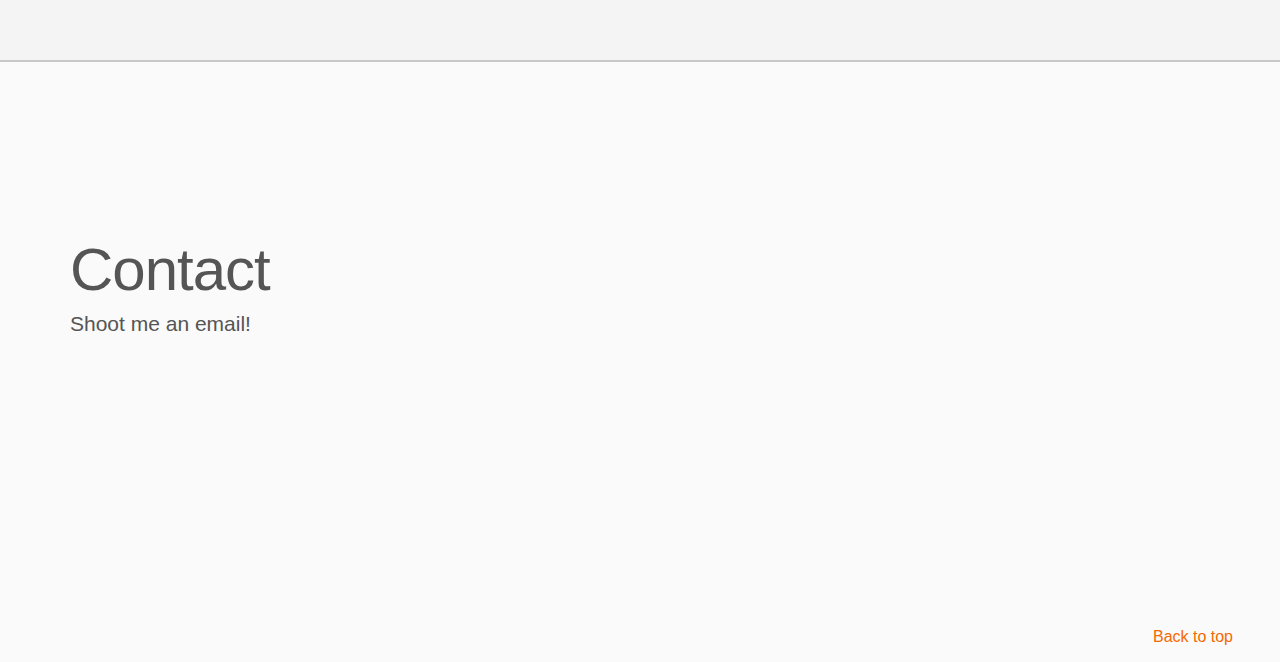
==== commit 091171d7: "Added Intel project page and feature header. Updated some text as well." ====
--- a/index.html
+++ b/index.html
@@ -60,6 +60,7 @@
             <li data-target="#carousel-example-generic" data-slide-to="2"></li>
             <li data-target="#carousel-example-generic" data-slide-to="3"></li>
             <li data-target="#carousel-example-generic" data-slide-to="4"></li>
+            <li data-target="#carousel-example-generic" data-slide-to="5"></li>
         </ol>
 
         <!-- Wrapper for slides -->
@@ -81,7 +82,15 @@
                 </div>
             </div>
             <div class="item">
-                <img class="third slide" src="images/androidwearbanner.png" alt="Third slide">
+                <img class="third slide" src="images/intel_feature.jpg" alt="Third slide">
+                <div class="container">
+                    <div class="carousel-caption">
+                        <h3>Intel Sensing (Android)</h3>
+                    </div>
+                </div>
+            </div>
+            <div class="item">
+                <img class="forth slide" src="images/androidwearbanner.png" alt="Forth slide">
                 <div class="container">
                     <div class="carousel-caption">
                         <h3>Android Studio Watch Face</h3>
@@ -89,7 +98,7 @@
                 </div>
             </div>
             <div class="item">
-                <img class="forth slide" src="images/riskbanner.jpg" alt="Forth slide">
+                <img class="fifth slide" src="images/riskbanner.jpg" alt="Fifth slide">
                 <div class="container">
                     <div class="carousel-caption">
                         <h3>Risk (Android)</h3>
@@ -97,7 +106,7 @@
                 </div>
             </div>
             <div class="item">
-                <img class="fifth slide" src="images/librarybanner.png" alt="Fifth slide">
+                <img class="sixth slide" src="images/librarybanner.png" alt="Sixth slide">
                 <div class="container">
                     <div class="carousel-caption">
                         <h3>UP Library Project</h3>
@@ -128,8 +137,8 @@
 
             <div class="row featurette">
                 <div class="col-md-7">
-                    <a id="first-header" class="featurette-heading" href="projects.html">Projects/Experience</a>
-                    <p class="lead">Through my work experience and school/side projects, I have gathered significant experience with Android, Android Wear, sensing tech, web, and graphics.</p>
+                    <a id="first-header" class="featurette-heading" href="projects.html">Projects</a>
+                    <p class="lead">Significant project experience with Android, Android Wear, sensing tech, web, and graphics via industry work, college classes, and extended breaks.</p>
                 </div>
                 <div class="col-md-5">
                     <div id="effect-1" class="effects clearfix">
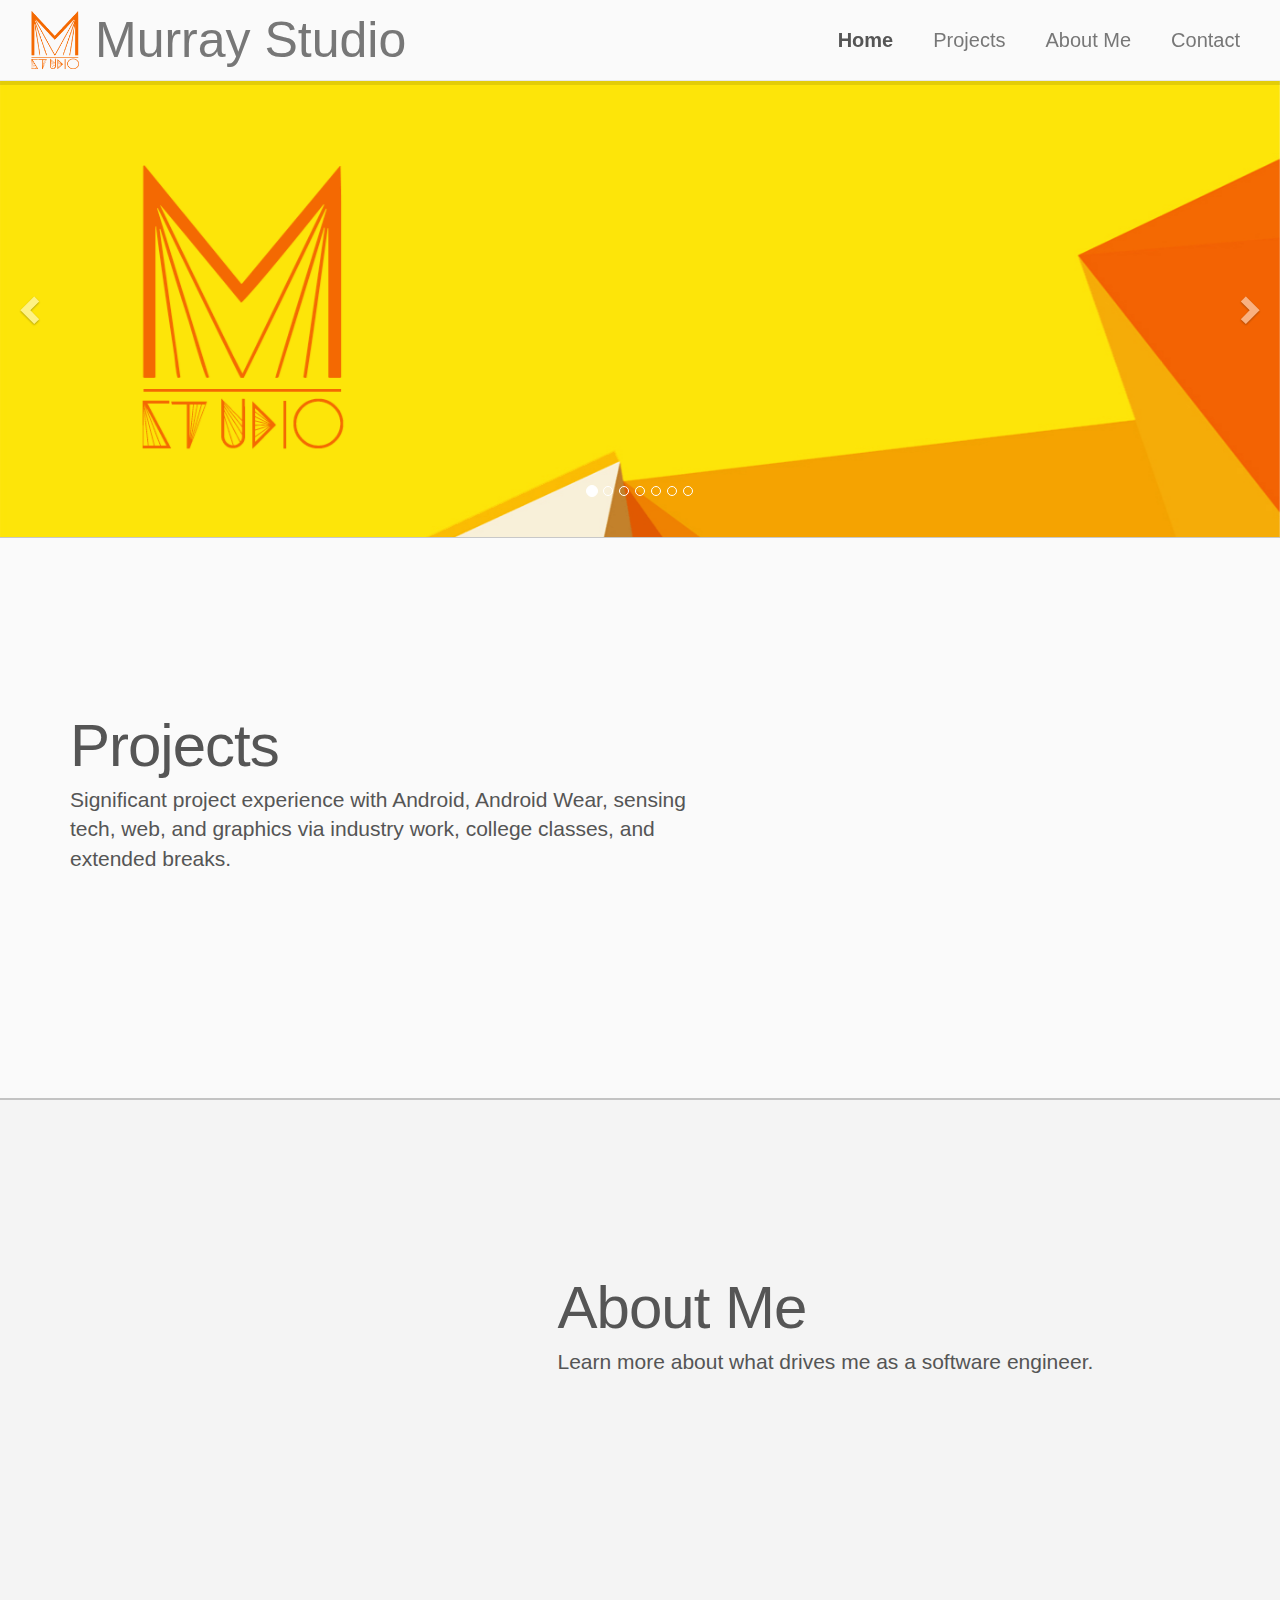
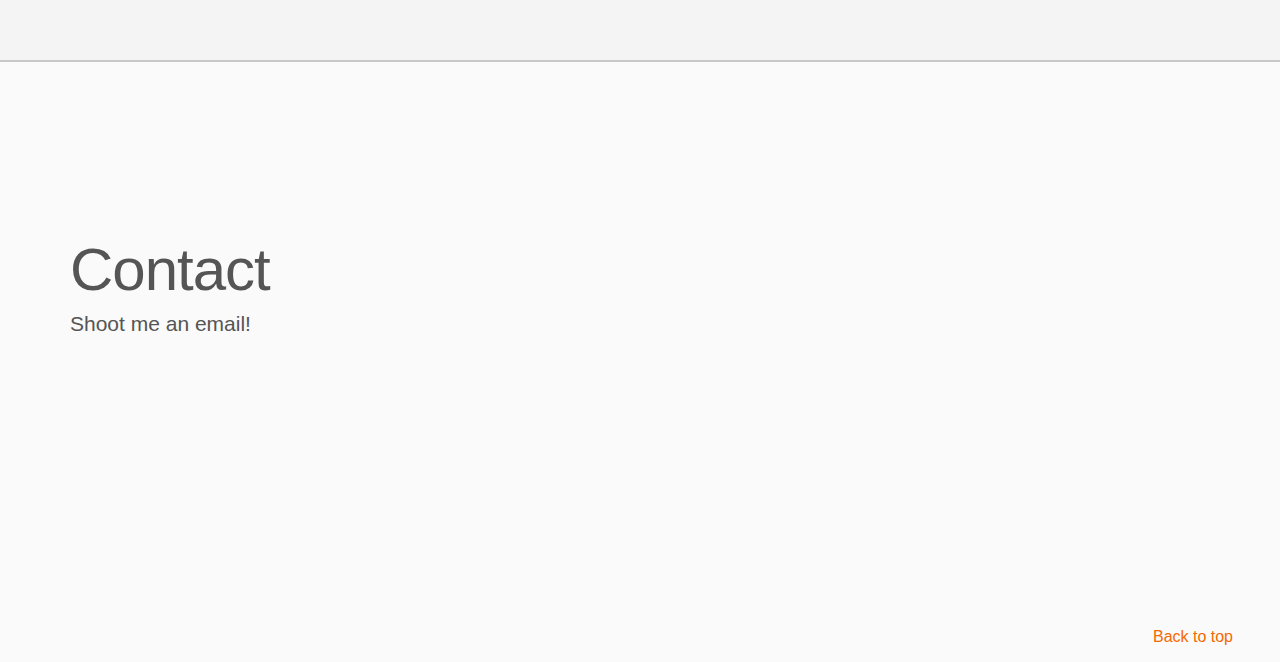
==== commit 240292c7: "Updated site with Reddit Client and CMB projects. Some minor cleanup changes elsewhere." ====
--- a/index.html
+++ b/index.html
@@ -61,6 +61,7 @@
             <li data-target="#carousel-example-generic" data-slide-to="3"></li>
             <li data-target="#carousel-example-generic" data-slide-to="4"></li>
             <li data-target="#carousel-example-generic" data-slide-to="5"></li>
+            <li data-target="#carousel-example-generic" data-slide-to="6"></li>
         </ol>
 
         <!-- Wrapper for slides -->
@@ -110,6 +111,14 @@
                 <div class="container">
                     <div class="carousel-caption">
                         <h3>UP Library Project</h3>
+                    </div>
+                </div>
+            </div>
+            <div class="item">
+                <img class="seventh slide" src="images/reddit-client-feature-graphic.jpg" alt="Seventh slide">
+                <div class="container">
+                    <div class="carousel-caption">
+                        <h3>Reddit Client</h3>
                     </div>
                 </div>
             </div>
